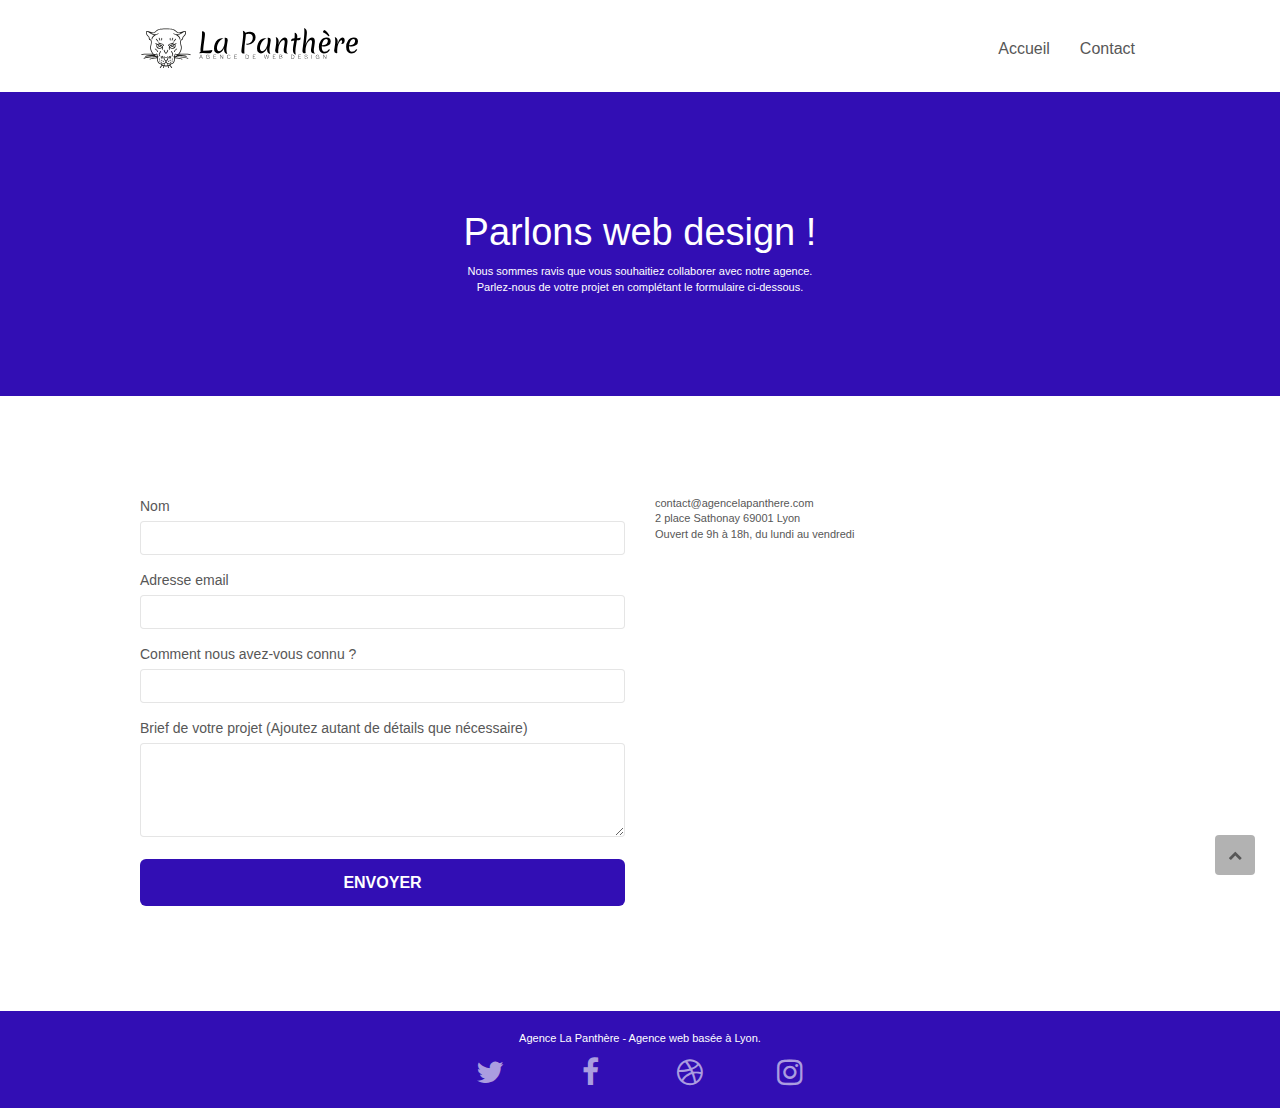
==== contact.html @ d09fe6cb "min css en moins" ====
<!doctype html>
<html lang="fr">
<head>
    <meta charset="utf-8">
    <meta name="description" content="Agence d'infographie web situé a Lyon. Web design, Stratégie, Illustrations. Nous allons vous aider.">
    <meta name="viewport" content="width=device-width, initial-scale=1.0, viewport-fit=cover">
    <link rel="shortcut icon" type="image/png" href="favicon.jpg">
    
	<link rel="stylesheet" type="text/css" href="./css/bootstrap.css">
	<link rel="stylesheet" type="text/css" href="style.css">
	<link rel="stylesheet" type="text/css" href="./css/font-awesome.css">
	<link rel="stylesheet" type="text/css" href="./css/et-line.css">
	
    
	<script src="./js/jquery-2.1.0.min.js"></script>
	<script src="./js/bootstrap.min.js"></script>
	<script src="./js/blocs.min.js"></script>
	<script src="./js/jqBootstrapValidation.js"></script>
	<script src="./js/formHandler.js"></script>
    <title>Contact</title>

    
<!-- Analytics -->

 
<!-- Analytics END -->
    
</head>
<body>
<!-- Principal conteneur -->
<div class="page-container">
    
<!-- bloc-0 -->
<header class="bloc bgc-white l-bloc ">
	<div class="container bloc-sm">

		<nav class="navbar row">
			<div class="navbar-header">
				<a class="navbar-brand" href="index.html"><img src="img/agence-la-panthere-monochrome.svg" alt="paris web design logo agence web meilleure agence" height="40" /></a>
			</div>
			<div class="collapse navbar-collapse navbar-1 special-dropdown-nav">
				<ul class="site-navigation nav navbar-nav">
					<li>
						<a href="index.html">Accueil</a>
					</li>
					<li>
						<a href="contact.html">Contact</a>
					</li>
				</ul>
			</div>
		</nav>
	</div>
</header>
<!-- bloc-0 END -->

<!-- bloc-6 -->
<section class="bloc bg-dots-bg bg-repeat bgc-atomic-tangerine d-bloc bloc-bg-texture texture-paper" id="bloc-6">
	<div class="container bloc-lg">
		<div class="row">
			<div class="col-sm-12">
				<h1 class="text-center hero-bloc-text tc-white">
					Parlons web design !
				</h1>
				<p class="text-center mg-lg tc-white tight-width-whitespace">
					Nous sommes ravis que vous souhaitiez collaborer avec notre agence.<br>
					Parlez-nous de votre projet en complétant le formulaire ci-dessous.
				</p>
			</div>
		</div>
	</div>
</section>
<!-- bloc-6 END -->

<!-- bloc-7 -->
<section class="bloc bgc-white l-bloc" id="bloc-7">
	<div class="container bloc-lg">
		<div class="row">
			<div class="col-sm-6">
				<form id="form_1" novalidate success-msg="Your message has been sent." fail-msg="Sorry it seems that our mail server is not responding, Sorry for the inconvenience!">
					<div class="form-group">
						<label>
							Nom
						</label>
						<input id="name" class="form-control" required />
					</div>
					<div class="form-group">
						<label for="email">
							Adresse email
						</label>
						<input id="email" class="form-control" type="email" required />
					</div>
					<div class="form-group">
						<label>
							Comment nous avez-vous connu ?
						</label>
						<input class="form-control" type="email" required id="input_504" />
					</div>
					<div class="form-group">
						<label>
							Brief de votre projet (Ajoutez autant de détails que nécessaire)<br>
						</label><textarea id="message" class="form-control" rows="4" cols="50" required></textarea>
					</div> 
					<button class="bloc-button btn btn-lg btn-block cta-hero btn-atomic-tangerine" type="submit">
						Envoyer
					</button>
				</form>
			</div>
			<div class="col-sm-6">
				<p>
					contact@agencelapanthere.com<br>2 place Sathonay 69001 Lyon<br>Ouvert de 9h à 18h, du lundi au vendredi<br>
				</p>
			</div>
		</div>
	</div>
</section>
<!-- bloc-7 END -->

<!-- ScrollToTop Button -->
<a class="bloc-button btn btn-d scrollToTop" onclick="scrollToTarget('1')"><span class="fa fa-chevron-up"></span></a>
<!-- ScrollToTop Button END-->


<!-- Footer - bloc-8 -->
<footer class="bloc bgc-atomic-tangerine d-bloc" id="bloc-8">
	<div class="container bloc-sm">
		<div class="row">
			<div class="col-sm-12">
				<p class="text-center white">
					Agence La Panthère - Agence web basée à Lyon.
				</p>
				<div class="row row-no-gutters social">
					<div class="col-sm-3">
						<div class="text-center">
							<a class="social" href="index.html"><span class="fa fa-twitter icon-md"></span></a>
						</div>
					</div>
					<div class="col-sm-3">
						<div class="text-center">
							<a class="social" href="index.html"><span class="fa fa-facebook icon-md"></span></a>
						</div>
					</div>
					<div class="col-sm-3">
						<div class="text-center">
							<a class="social" href="index.html"><span class="fa fa-dribbble icon-md"></span></a>
						</div>
					</div>
					<div class="col-sm-3">
						<div class="text-center">
							<a class="social" href="index.html"><span class="fa fa-instagram icon-md"></span></a>
						</div>
					</div>
				</div>
			</div>
		</div>
	</div>
</footer>
<!-- Footer - bloc-8 END -->

</div>
<!-- Principal conteneur END -->
    

</body>
</html>
---- style.css ----
body {
    margin: 0;
    padding: 0;
    background: #FFF;
    overflow-x: hidden;
    -webkit-font-smoothing: antialiased;
    -moz-osx-font-smoothing: grayscale;
}

a,
button {
    transition: all .3s ease-in-out;
    outline: none!important;
}

a:hover {
    text-decoration: none;
    cursor: pointer;
}

#page-loading-blocs-notifaction {
    position: fixed;
    top: 0;
    bottom: 0;
    width: 100%;
    z-index: 100000;
    background: #FFFFFF url("img/pageload-spinner.gif") no-repeat center center;
}

.bloc {
    width: 100%;
    clear: both;
    background: 50% 50% no-repeat;
    padding: 0 50px;
    -webkit-background-size: cover;
    -moz-background-size: cover;
    -o-background-size: cover;
    background-size: cover;
    position: relative;
}

.bloc .container {
    padding-left: 0;
    padding-right: 0;
}

.bloc-lg {
    padding: 100px 50px;
}

.bloc-md {
    padding: 50px;
}

.bloc-sm {
    padding: 20px 50px;
}

.bg-center,
.bg-l-edge,
.bg-r-edge,
.bg-t-edge,
.bg-b-edge,
.bg-tl-edge,
.bg-bl-edge,
.bg-tr-edge,
.bg-br-edge,
.bg-repeat {
    -webkit-background-size: auto!important;
    -moz-background-size: auto!important;
    -o-background-size: auto!important;
    background-size: auto!important;
}

.bg-repeat {
    background: repeat;
}

.bg-t-edge {
    background: top no-repeat;
}

.bloc-bg-texture::before {
    content: "";
    background-size: 2px 2px;
    position: absolute;
    top: 0;
    bottom: 0;
    left: 0;
    right: 0;
}

.texture-paper::before {
    background: url("img/texture-paper.png");
    background-size: 280px 280px;
}

.b-parallax {
    background-attachment: fixed;
}

.d-bloc {
    color: rgba(255, 255, 255, .7);
}

.d-bloc button:hover {
    color: rgba(255, 255, 255, .9);
}

.d-bloc .icon-round,
.d-bloc .icon-square,
.d-bloc .icon-rounded,
.d-bloc .icon-semi-rounded-a,
.d-bloc .icon-semi-rounded-b {
    border-color: rgba(255, 255, 255, .9);
}

.d-bloc .divider-h span {
    border-color: rgba(255, 255, 255, .2);
}

.d-bloc .a-btn,
.d-bloc .navbar a,
.d-bloc .navbar-brand,
.d-bloc a .icon-sm,
.d-bloc a .icon-md,
.d-bloc a .icon-lg,
.d-bloc a .icon-xl,
.d-bloc h1 a,
.d-bloc h2 a,
.d-bloc h3 a,
.d-bloc h4 a,
.d-bloc h5 a,
.d-bloc h6 a,
.d-bloc p a {
    color: rgba(255, 255, 255, .6);
}

.d-bloc .a-btn:hover,
.d-bloc .navbar a:hover,
.d-bloc .navbar-brand:hover,
.d-bloc a:hover .icon-sm,
.d-bloc a:hover .icon-md,
.d-bloc a:hover .icon-lg,
.d-bloc a:hover .icon-xl,
.d-bloc h1 a:hover,
.d-bloc h2 a:hover,
.d-bloc h3 a:hover,
.d-bloc h4 a:hover,
.d-bloc h5 a:hover,
.d-bloc h6 a:hover,
.d-bloc p a:hover {
    color: rgba(255, 255, 255, 1);
}

.d-bloc .navbar-toggle .icon-bar {
    background: rgba(255, 255, 255, 1);
}

.d-bloc .btn-wire,
.d-bloc .btn-wire:hover {
    color: rgba(255, 255, 255, 1);
    border-color: rgba(255, 255, 255, 1);
}

.d-bloc .panel {
    color: rgba(0, 0, 0, .5);
}

.d-bloc .panel button:hover {
    color: rgba(0, 0, 0, .7);
}

.d-bloc .panel icon {
    border-color: rgba(0, 0, 0, .7);
}

.d-bloc .panel .divider-h span {
    border-color: rgba(0, 0, 0, .1);
}

.d-bloc .panel .a-btn {
    color: rgba(0, 0, 0, .6);
}

.d-bloc .panel .a-btn:hover {
    color: rgba(0, 0, 0, 1);
}

.d-bloc .panel .btn-wire,
.d-bloc .panel .btn-wire:hover {
    color: rgba(0, 0, 0, .7);
    border-color: rgba(0, 0, 0, .3);
}

.d-bloc .panel,
.l-bloc {
    color: rgba(0, 0, 0, .5);
}

.d-bloc .panel button:hover,
.l-bloc button:hover {
    color: rgba(0, 0, 0, .7);
}

.l-bloc .icon-round,
.l-bloc .icon-square,
.l-bloc .icon-rounded,
.l-bloc .icon-semi-rounded-a,
.l-bloc .icon-semi-rounded-b {
    border-color: rgba(0, 0, 0, .7);
}

.d-bloc .panel .divider-h span,
.l-bloc .divider-h span {
    border-color: rgba(0, 0, 0, .1);
}

.d-bloc .panel .a-btn,
.l-bloc .a-btn,
.l-bloc .navbar a,
.l-bloc .navbar-brand,
.l-bloc a .icon-sm,
.l-bloc a .icon-md,
.l-bloc a .icon-lg,
.l-bloc a .icon-xl,
.l-bloc h1 a,
.l-bloc h2 a,
.l-bloc h3 a,
.l-bloc h4 a,
.l-bloc h5 a,
.l-bloc h6 a,
.l-bloc p a {
    color: rgba(0, 0, 0, .6);
}

.d-bloc .panel .a-btn:hover,
.l-bloc .a-btn:hover,
.l-bloc .navbar a:hover,
.l-bloc .navbar-brand:hover,
.l-bloc a:hover .icon-sm,
.l-bloc a:hover .icon-md,
.l-bloc a:hover .icon-lg,
.l-bloc a:hover .icon-xl,
.l-bloc h1 a:hover,
.l-bloc h2 a:hover,
.l-bloc h3 a:hover,
.l-bloc h4 a:hover,
.l-bloc h5 a:hover,
.l-bloc h6 a:hover,
.l-bloc p a:hover {
    color: rgba(0, 0, 0, 1);
}

.l-bloc .navbar-toggle .icon-bar {
    color: rgba(0, 0, 0, .6);
}

.d-bloc .panel .btn-wire,
.d-bloc .panel .btn-wire:hover,
.l-bloc .btn-wire,
.l-bloc .btn-wire:hover {
    color: rgba(0, 0, 0, .7);
    border-color: rgba(0, 0, 0, .3);
}

.voffset {
    margin-top: 30px;
}

.voffset-lg {
    margin-top: 80px;
}

.row-no-gutters {
    margin-right: 0;
    margin-left: 0;
}

.row.row-no-gutters > [class^="col-"],
.row.row-no-gutters > [class*=" col-"] {
    padding-right: 0;
    padding-left: 0;
}

#bloc-1-hero h1 {
    font-size: 32px;
}

.navbar {
    margin-bottom: 0;
    z-index: 1;
}

.navbar-brand {
    height: auto;
    padding: 3px 15px;
    font-size: 25px;
    font-weight: normal;
    font-weight: 600;
    line-height: 44px;
}

.navbar-brand img {
    max-height: 200px;
    margin: 0 5px 0 0;
    display: inline;
}

.navbar-brand img[src$=svg] {
    min-width: 100px;
}

.nav-center .navbar-brand img {
    margin: 0;
}

.navbar .nav {
    padding-top: 2px;
    margin-right: -16px;
    float: right;
    z-index: 1;
}

.nav > li {
    float: left;
    margin-top: 4px;
    font-size: 16px;
}

.navbar-nav .open .dropdown-menu > li > a {
    text-align: inherit;
}

.nav > li a:hover,
.nav > li a:focus {
    background: transparent;
}

.navbar-toggle {
    margin: 10px 10px 0 0;
    border: 0px;
}

.navbar-toggle:hover {
    background: transparent!important;
}

.navbar-toggle .icon-bar {
    background-color: rgba(0, 0, 0, .5);
    width: 26px;
}

.nav-invert .navbar .nav {
    float: left;
}

.nav-invert .navbar-header,
.nav-invert .navbar-brand {
    float: right;
    position: relative;
    z-index: 2;
}

@media (min-width: 768px) {
    .site-navigation {
        position: absolute;
        top: 50%;
        right: 20px;
        transform: translate(0, -50%);
        -webkit-transform: translateY(-50%);
    }
    .nav > li .dropdown-menu a,
    .nav > li .dropdown-menu a:hover {
        color: #484848;
    }
    .nav-invert .site-navigation {
        left: 0;
        right: 0;
    }
    .nav-center {
        text-align: center;
    }
    .nav-center .navbar-header {
        width: 100%;
    }
    .nav-center .navbar-header,
    .nav-center .navbar-brand,
    .nav-center .nav > li {
        float: none;
        display: inline-block;
    }
    .nav-center .site-navigation {
        position: relative;
        width: 100%;
        right: 0;
        margin-right: 0px;
        margin-top: 20px;
    }
    .nav-center.mini-nav .navbar-toggle {
        float: none;
        margin: 10px auto 0;
    }
}

.nav > li > .dropdown a {
    background: none!important;
    display: block;
    padding: 14px 15px;
}

nav .caret {
    margin: 0 5px;
}

.dropdown-menu .dropdown-menu {
    top: -8px;
    left: 100%;
}

.dropdown-menu .dropmenu-flow-right {
    top: 100%;
    left: 0;
    margin-left: -1px;
    border-top-left-radius: 0;
    border-top-right-radius: 0;
}

.dropdown-menu .dropdown span {
    border: 4px solid black;
    border-top-color: transparent;
    border-right-color: transparent;
    border-bottom-color: transparent;
    margin: 6px -5px 0 0!important;
    float: right;
}

.mg-md {
    margin-top: 10px;
    margin-bottom: 20px;
}

.mg-lg {
    margin-top: 10px;
    margin-bottom: 40px;
}

.btn {
    margin: 0 5px 5px 0;
}

.btn.pull-right {
    margin: 0 0 5px 5px;
}

.btn-d,
.btn-d:hover,
.btn-d:focus {
    color: #FFF;
    background: rgba(0, 0, 0, .3);
}

button {
    outline: none!important;
}

.btn-rd {
    border-radius: 40px;
}

.btn-clean {
    border: 1px solid rgba(0, 0, 0, .08);
    border-bottom-color: rgba(0, 0, 0, .1);
    text-shadow: 0 1px 0 rgba(0, 0, 1, .1);
    box-shadow: 0 1px 3px rgba(0, 0, 1, .25), inset 0 1px 0 0 rgba(255, 255, 255, .15);
}

.icon-md {
    font-size: 30px!important;
}

.icon-lg {
    font-size: 60px!important;
}

.sm-shadow {
    text-shadow: 0 1px 2px rgba(0, 0, 0, .3);
}

.panel-sq,
.panel-sq .panel-heading,
.panel-sq .panel-footer {
    border-radius: 0;
}

.panel-rd {
    border-radius: 30px;
}

.panel-rd .panel-heading {
    border-radius: 29px 29px 0 0;
}

.panel-rd .panel-footer {
    border-radius: 0 0 29px 29px;
}

.form-control {
    border-color: rgba(0, 0, 0, .1);
    box-shadow: none;
}

.scrollToTop {
    width: 40px;
    height: 40px;
    position: fixed;
    bottom: 20px;
    right: 20px;
    z-index: 500;
    transition: all .3s ease-in-out;
}

.scrollToTop span {
    margin-top: 6px;
}

.showScrollTop {
    font-size: 14px;
    opacity: 1;
}

a[data-lightbox] {
    position: relative;
    display: block;
    text-align: center;
}

a[data-lightbox]:hover::before {
    content: "+";
    font-family: "HelveticaNeue-Light", "Helvetica Neue Light", "Helvetica Neue", Helvetica, Arial;
    font-size: 32px;
    width: 50px;
    height: 50px;
    margin-left: -25px;
    border-radius: 50%;
    background: rgba(0, 0, 0, .6);
    color: #FFF;
    font-weight: 100;
    z-index: 1;
    position: absolute;
    top: 50%;
    transform: translateY(-50%);
    -webkit-transform: translateY(-50%);
}

a[data-lightbox]:hover img {
    opacity: 0.6;
    -webkit-animation-fill-mode: none;
    animation-fill-mode: none;
}

#lightbox-modal {
    display: flex;
    align-items: center;
}

#lightbox-modal .modal-dialog {
    width: 90%;
    max-width: 900px;
    margin: 0 auto 0;
}

#lightbox-modal .modal-dialog img {
    max-height: 90vh;
    margin: 0 auto;
}

.lightbox-caption {
    padding: 20px;
    color: #FFF;
    background: rgba(0, 0, 0, .5);
    position: absolute;
    left: 15px;
    right: 15px;
    bottom: 5px;
}

.close-lightbox {
    color: #FFF;
    font-size: 30px;
    position: absolute;
    top: 20px;
    right: 20px;
    z-index: 20;
    background: rgba(0, 0, 0, .5);
    border: none;
    line-height: 30px;
    padding: 0 9px 5px;
    opacity: 0.3;
}

.close-lightbox:hover,
.next-lightbox:hover,
.prev-lightbox:hover {
    opacity: 1.0;
    color: #FFF;
}

.next-lightbox,
.prev-lightbox {
    font-size: 20px;
    color: rgba(255, 255, 255, .9);
    background: rgba(0, 0, 0, .5);
    transition: all .2s ease-in-out;
    position: absolute;
    top: 45%;
    z-index: 1;
    opacity: 0.4;
}

.next-lightbox {
    padding: 6px 8px 1px 13px;
    right: 25px;
}

.prev-lightbox {
    padding: 6px 13px 1px 10px;
    left: 25px;
}

.snapshot-lb .modal-body {
    padding-bottom: 45px;
}

.snapshot-lb .lightbox-caption {
    padding: 0;
    color: rgba(0, 0, 0, .5);
    background: none;
}

h1,
h2,
h3,
h4,
h5,
h6,
p,
label,
.btn,
a {
    font-family: "helvetica";
    font-weight: 400;
    color: #575757!important;
}

.container {
    max-width: 1000px;
}

.hero-bloc-text {
    font-size: 38px;
}

.hero-bloc-text-sub {
    font-size: 36px;
}

.statement-bloc-text {
    line-height: 26px;
    font-style: italic;
    font-size: 20px;
    text-align: center;
    font-weight: lighter;
    max-width: 520px;
    margin: auto auto auto auto;
}

p {
    font-size: 11px;
}

.tight-width-whitespace {
    width: 600px;
    margin: auto;
}

.h1 {
    font-size: 20px;
    font-family: "Open Sans";
}

.cta-hero {
    margin-top: 22px;
    color: #FFFFFF!important;
    text-transform: uppercase;
    padding: 12px 28px 12px 28px;
    font-size: 16px;
    font-weight: 700;
}

.social {
    max-width: 400px;
    margin: auto auto auto auto;
}

h2 {
    font-size: 22px;
    line-height: 1.4em;
}

h3 {
    font-size: 15px;
    text-transform: uppercase;
    font-weight: 700;
    color: #333333!important;
}

.med-width-whitespace {
    max-width: 800px;
    margin: auto auto auto auto;
    box-shadow: 0px 0px 0px #000000;
}

h1 {
    color: #333333!important;
}

h4 {
    color: #333333!important;
}

.icons {
    margin-bottom: 14px;
    margin-top: 24px;
}

.white {
    color: #FFFFFF!important;
}

.portfolio-thumb {
    margin-bottom: 24px;
}

.portfolio-row {
    margin-bottom: 44px;
    margin-top: 50px;
}

.avatar {
    box-shadow: 0px 4px 9px rgba(0, 0, 0, 0.3);
}

.black-background {
    background-color: rgba(51, 22, 158, 0.7);
    padding: 40px 40px 40px 40px;
}

.bold-link {
    font-weight: 900;
    text-decoration: underline!important;
}

.bgc-white {
    background-color: #FFFFFF;
}

.bgc-dark-slate-blue {
    background-color: #364577;
}

.bgc-atomic-tangerine {
    background-color: #320eb4;
}

.tc-white {
    color: #ffffff!important;
}

.btn-atomic-tangerine {
    background: #320eb4;
    color: #FFFFFF!important;
}

.btn-atomic-tangerine:hover {
    background: #1f0872!important;
    color: #FFFFFF!important;
}

.ltc-white {
    color: #FFFFFF!important;
}

.ltc-white:hover {
    color: #cccccc!important;
}

.ltc-atomic-tangerine {
    color: #320eb4!important;
}

.ltc-atomic-tangerine:hover {
    color: #1f0872!important;
}

.icon-dark-slate-blue {
    color: #364577!important;
    border-color: #364577!important;
}

.bg-dots-bg {
    background-image: url("img/dots-bg.png");
}

.bg-lines-h2-bg {
    background-image: url("img/lines-h2-bg.png");
}

.bg-banniere {
    background-image: url("img/agence-la-panthere.jpg");
}

.bg-presentation {
    background-image: url("img/image-de-presentation.jpg");
}

@media (max-width: 1024px) {
    .bloc {
        padding-left: 20px;
        padding-right: 20px;
    }
    .bloc.full-width-bloc,
    .bloc-tile-2.full-width-bloc .container,
    .bloc-tile-3.full-width-bloc .container,
    .bloc-tile-4.full-width-bloc .container {
        padding-left: 0;
        padding-right: 0;
    }
}

@media (max-width: 992px) and (min-width: 768px) {
    .navbar .nav {
        max-width: 80%
    }
    .nav-center.navbar .nav {
        max-width: 100%
    }
}

@media only screen and (min-width: 768px) and (max-width: 1024px) and (orientation: landscape) {
    .b-parallax {
        background-attachment: scroll;
    }
}

@media only screen and (min-width: 1024px) and (max-width: 1366px) and (-webkit-min-device-pixel-ratio: 1.5) {
    .b-parallax {
        background-attachment: scroll;
    }
}

@media (max-width: 991px) {
    .container {
        width: 100%;
    }
    .b-parallax {
        background-attachment: scroll;
    }
    .page-container,
    #hero-bloc {
        overflow-x: hidden;
        position: relative;
    }

    .bloc-group,
    .bloc-group .bloc {
        display: block;
        width: 100%;
    }
    .bloc-fill-screen .fill-bloc-top-edge,
    .bloc-fill-screen .fill-bloc-bottom-edge {
        padding: 0 20px;

    }
}

@media (max-width: 767px) {
    .page-container {
        overflow-x: hidden;
        position: relative;
    }
    h1,
    h2,
    h3,
    h4,
    h5,
    h6,
    p,
    #disqus_thread {
        padding-left: 10px!important;
        padding-right: 10px!important;
    }
    .b-parallax {
        background-attachment: scroll;
    }
    .navbar .nav {
        padding-top: 0;
        border-top: 1px solid rgba(0, 0, 0, .2);
        float: none!important;
    }
    .navbar.row {
        margin-left: 0;
        margin-right: 0;
    }
    .site-navigation {
        position: inherit;
        transform: none;
        -webkit-transform: none;
        -ms-transform: none;
    }
    .nav > li {
        margin-top: 0;
        border-bottom: 1px solid rgba(0, 0, 0, .1);
        background: rgba(0, 0, 0, .05);
        text-align: left;
        padding-left: 15px;
        width: 100%;
    }
    .nav > li:hover {
        background: rgba(0, 0, 0, .08);
    }
    .dropdown .dropdown a .caret {
        float: none;
        margin: 5px 0 0 10px!important;
        border: 4px solid black;
        border-bottom-color: transparent;
        border-right-color: transparent;
        border-left-color: transparent;
    }
    #hero-bloc .navbar .nav {
        background: rgba(0, 0, 0, .8);
    }
    #hero-bloc .navbar .nav a {
        color: rgba(255, 255, 255, .6);
    }
    .hero {
        padding: 50px 0;
    }
    .hero-nav {
        left: -1px;
        right: -1px;
    }
    .navbar-collapse {
        padding: 0;
        overflow-x: hidden;
        -webkit-box-shadow: none;
        box-shadow: none;
    }
    .navbar-brand img {
        max-height: 40px;
        width: auto;
    }
    .nav-invert .navbar-header {
        float: none;
        width: 100%;
    }
    .nav-invert .navbar-toggle {
        float: left;
        margin-left: 10px;
    }
    .bloc {
        padding-left: 0;
        padding-right: 0;
    }
    .bloc-xxl,
    .bloc-xl,
    .bloc-lg {
        padding: 40px 0;
    }
    .bloc-sm,
    .bloc-md {
        padding-left: 0;
        padding-right: 0;
    }
    .bloc-tile-2 .container,
    .bloc-tile-3 .container,
    .bloc-tile-4 .container,
    .bloc-fill-screen .fill-bloc-top-edge,
    .bloc-fill-screen .fill-bloc-bottom-edge {
        padding-left: 0;
        padding-right: 0;
    }
    .a-block {
        padding: 0 10px;
    }
    .btn-dwn {
        display: none;
    }
    .voffset {
        margin-top: 5px;
    }
    .voffset-md {
        margin-top: 20px;
    }
    .voffset-lg {
        margin-top: 30px;
    }
    form {
        padding: 5px;
    }
    .close-lightbox {
        display: inline-block;
    }
    .blocsapp-device-iphone5 {
        background-size: 216px 425px;
        padding-top: 60px;
        width: 216px;
        height: 425px;
    }
    .blocsapp-device-iphone5 img {
        width: 180px;
        height: 320px;
    }
}

@media (max-width: 400px) {
    .bloc {
        padding-left: 0;
        padding-right: 0;
    }
}

@media (max-width: 767px) {
    .bloc-mob-center-text {
        text-align: center;
    }
}
---- css/et-line.css ----
@font-face {
    font-family: et-line;
    src: url(../fonts/et-line.eot);
    src: url(../fonts/et-line.eot?#iefix) format('embedded-opentype'), url(../fonts/et-line.woff) format('woff'), url(../fonts/et-line.ttf) format('truetype'), url(../fonts/et-line.svg#et-line) format('svg');
    font-weight: 400;
    font-style: normal
}

.et-icon-adjustments,
.et-icon-alarmclock,
.et-icon-anchor,
.et-icon-aperture,
.et-icon-attachment,
.et-icon-bargraph,
.et-icon-basket,
.et-icon-beaker,
.et-icon-bike,
.et-icon-book-open,
.et-icon-briefcase,
.et-icon-browser,
.et-icon-calendar,
.et-icon-camera,
.et-icon-caution,
.et-icon-chat,
.et-icon-circle-compass,
.et-icon-clipboard,
.et-icon-clock,
.et-icon-cloud,
.et-icon-compass,
.et-icon-desktop,
.et-icon-dial,
.et-icon-document,
.et-icon-documents,
.et-icon-download,
.et-icon-dribbble,
.et-icon-edit,
.et-icon-envelope,
.et-icon-expand,
.et-icon-facebook,
.et-icon-flag,
.et-icon-focus,
.et-icon-gears,
.et-icon-genius,
.et-icon-gift,
.et-icon-global,
.et-icon-globe,
.et-icon-googleplus,
.et-icon-grid,
.et-icon-happy,
.et-icon-hazardous,
.et-icon-heart,
.et-icon-hotairballoon,
.et-icon-hourglass,
.et-icon-key,
.et-icon-laptop,
.et-icon-layers,
.et-icon-lifesaver,
.et-icon-lightbulb,
.et-icon-linegraph,
.et-icon-linkedin,
.et-icon-lock,
.et-icon-magnifying-glass,
.et-icon-map,
.et-icon-map-pin,
.et-icon-megaphone,
.et-icon-mic,
.et-icon-mobile,
.et-icon-newspaper,
.et-icon-notebook,
.et-icon-paintbrush,
.et-icon-paperclip,
.et-icon-pencil,
.et-icon-phone,
.et-icon-picture,
.et-icon-pictures,
.et-icon-piechart,
.et-icon-presentation,
.et-icon-pricetags,
.et-icon-printer,
.et-icon-profile-female,
.et-icon-profile-male,
.et-icon-puzzle,
.et-icon-quote,
.et-icon-recycle,
.et-icon-refresh,
.et-icon-ribbon,
.et-icon-rss,
.et-icon-sad,
.et-icon-scissors,
.et-icon-scope,
.et-icon-search,
.et-icon-shield,
.et-icon-speedometer,
.et-icon-strategy,
.et-icon-streetsign,
.et-icon-tablet,
.et-icon-target,
.et-icon-telescope,
.et-icon-toolbox,
.et-icon-tools,
.et-icon-tools-2,
.et-icon-trophy,
.et-icon-tumblr,
.et-icon-twitter,
.et-icon-upload,
.et-icon-video,
.et-icon-wallet,
.et-icon-wine {
    font-family: et-line;
    speak: none;
    font-style: normal;
    font-weight: 400;
    font-variant: normal;
    text-transform: none;
    line-height: 1;
    -webkit-font-smoothing: antialiased;
    -moz-osx-font-smoothing: grayscale;
    display: inline-block
}

.et-icon-mobile:before {
    content: "\e000"
}

.et-icon-laptop:before {
    content: "\e001"
}

.et-icon-desktop:before {
    content: "\e002"
}

.et-icon-tablet:before {
    content: "\e003"
}

.et-icon-phone:before {
    content: "\e004"
}

.et-icon-document:before {
    content: "\e005"
}

.et-icon-documents:before {
    content: "\e006"
}

.et-icon-search:before {
    content: "\e007"
}

.et-icon-clipboard:before {
    content: "\e008"
}

.et-icon-newspaper:before {
    content: "\e009"
}

.et-icon-notebook:before {
    content: "\e00a"
}

.et-icon-book-open:before {
    content: "\e00b"
}

.et-icon-browser:before {
    content: "\e00c"
}

.et-icon-calendar:before {
    content: "\e00d"
}

.et-icon-presentation:before {
    content: "\e00e"
}

.et-icon-picture:before {
    content: "\e00f"
}

.et-icon-pictures:before {
    content: "\e010"
}

.et-icon-video:before {
    content: "\e011"
}

.et-icon-camera:before {
    content: "\e012"
}

.et-icon-printer:before {
    content: "\e013"
}

.et-icon-toolbox:before {
    content: "\e014"
}

.et-icon-briefcase:before {
    content: "\e015"
}

.et-icon-wallet:before {
    content: "\e016"
}

.et-icon-gift:before {
    content: "\e017"
}

.et-icon-bargraph:before {
    content: "\e018"
}

.et-icon-grid:before {
    content: "\e019"
}

.et-icon-expand:before {
    content: "\e01a"
}

.et-icon-focus:before {
    content: "\e01b"
}

.et-icon-edit:before {
    content: "\e01c"
}

.et-icon-adjustments:before {
    content: "\e01d"
}

.et-icon-ribbon:before {
    content: "\e01e"
}

.et-icon-hourglass:before {
    content: "\e01f"
}

.et-icon-lock:before {
    content: "\e020"
}

.et-icon-megaphone:before {
    content: "\e021"
}

.et-icon-shield:before {
    content: "\e022"
}

.et-icon-trophy:before {
    content: "\e023"
}

.et-icon-flag:before {
    content: "\e024"
}

.et-icon-map:before {
    content: "\e025"
}

.et-icon-puzzle:before {
    content: "\e026"
}

.et-icon-basket:before {
    content: "\e027"
}

.et-icon-envelope:before {
    content: "\e028"
}

.et-icon-streetsign:before {
    content: "\e029"
}

.et-icon-telescope:before {
    content: "\e02a"
}

.et-icon-gears:before {
    content: "\e02b"
}

.et-icon-key:before {
    content: "\e02c"
}

.et-icon-paperclip:before {
    content: "\e02d"
}

.et-icon-attachment:before {
    content: "\e02e"
}

.et-icon-pricetags:before {
    content: "\e02f"
}

.et-icon-lightbulb:before {
    content: "\e030"
}

.et-icon-layers:before {
    content: "\e031"
}

.et-icon-pencil:before {
    content: "\e032"
}

.et-icon-tools:before {
    content: "\e033"
}

.et-icon-tools-2:before {
    content: "\e034"
}

.et-icon-scissors:before {
    content: "\e035"
}

.et-icon-paintbrush:before {
    content: "\e036"
}

.et-icon-magnifying-glass:before {
    content: "\e037"
}

.et-icon-circle-compass:before {
    content: "\e038"
}

.et-icon-linegraph:before {
    content: "\e039"
}

.et-icon-mic:before {
    content: "\e03a"
}

.et-icon-strategy:before {
    content: "\e03b"
}

.et-icon-beaker:before {
    content: "\e03c"
}

.et-icon-caution:before {
    content: "\e03d"
}

.et-icon-recycle:before {
    content: "\e03e"
}

.et-icon-anchor:before {
    content: "\e03f"
}

.et-icon-profile-male:before {
    content: "\e040"
}

.et-icon-profile-female:before {
    content: "\e041"
}

.et-icon-bike:before {
    content: "\e042"
}

.et-icon-wine:before {
    content: "\e043"
}

.et-icon-hotairballoon:before {
    content: "\e044"
}

.et-icon-globe:before {
    content: "\e045"
}

.et-icon-genius:before {
    content: "\e046"
}

.et-icon-map-pin:before {
    content: "\e047"
}

.et-icon-dial:before {
    content: "\e048"
}

.et-icon-chat:before {
    content: "\e049"
}

.et-icon-heart:before {
    content: "\e04a"
}

.et-icon-cloud:before {
    content: "\e04b"
}

.et-icon-upload:before {
    content: "\e04c"
}

.et-icon-download:before {
    content: "\e04d"
}

.et-icon-target:before {
    content: "\e04e"
}

.et-icon-hazardous:before {
    content: "\e04f"
}

.et-icon-piechart:before {
    content: "\e050"
}

.et-icon-speedometer:before {
    content: "\e051"
}

.et-icon-global:before {
    content: "\e052"
}

.et-icon-compass:before {
    content: "\e053"
}

.et-icon-lifesaver:before {
    content: "\e054"
}

.et-icon-clock:before {
    content: "\e055"
}

.et-icon-aperture:before {
    content: "\e056"
}

.et-icon-quote:before {
    content: "\e057"
}

.et-icon-scope:before {
    content: "\e058"
}

.et-icon-alarmclock:before {
    content: "\e059"
}

.et-icon-refresh:before {
    content: "\e05a"
}

.et-icon-happy:before {
    content: "\e05b"
}

.et-icon-sad:before {
    content: "\e05c"
}

.et-icon-facebook:before {
    content: "\e05d"
}

.et-icon-twitter:before {
    content: "\e05e"
}

.et-icon-googleplus:before {
    content: "\e05f"
}

.et-icon-rss:before {
    content: "\e060"
}

.et-icon-tumblr:before {
    content: "\e061"
}

.et-icon-linkedin:before {
    content: "\e062"
}

.et-icon-dribbble:before {
    content: "\e063"
}
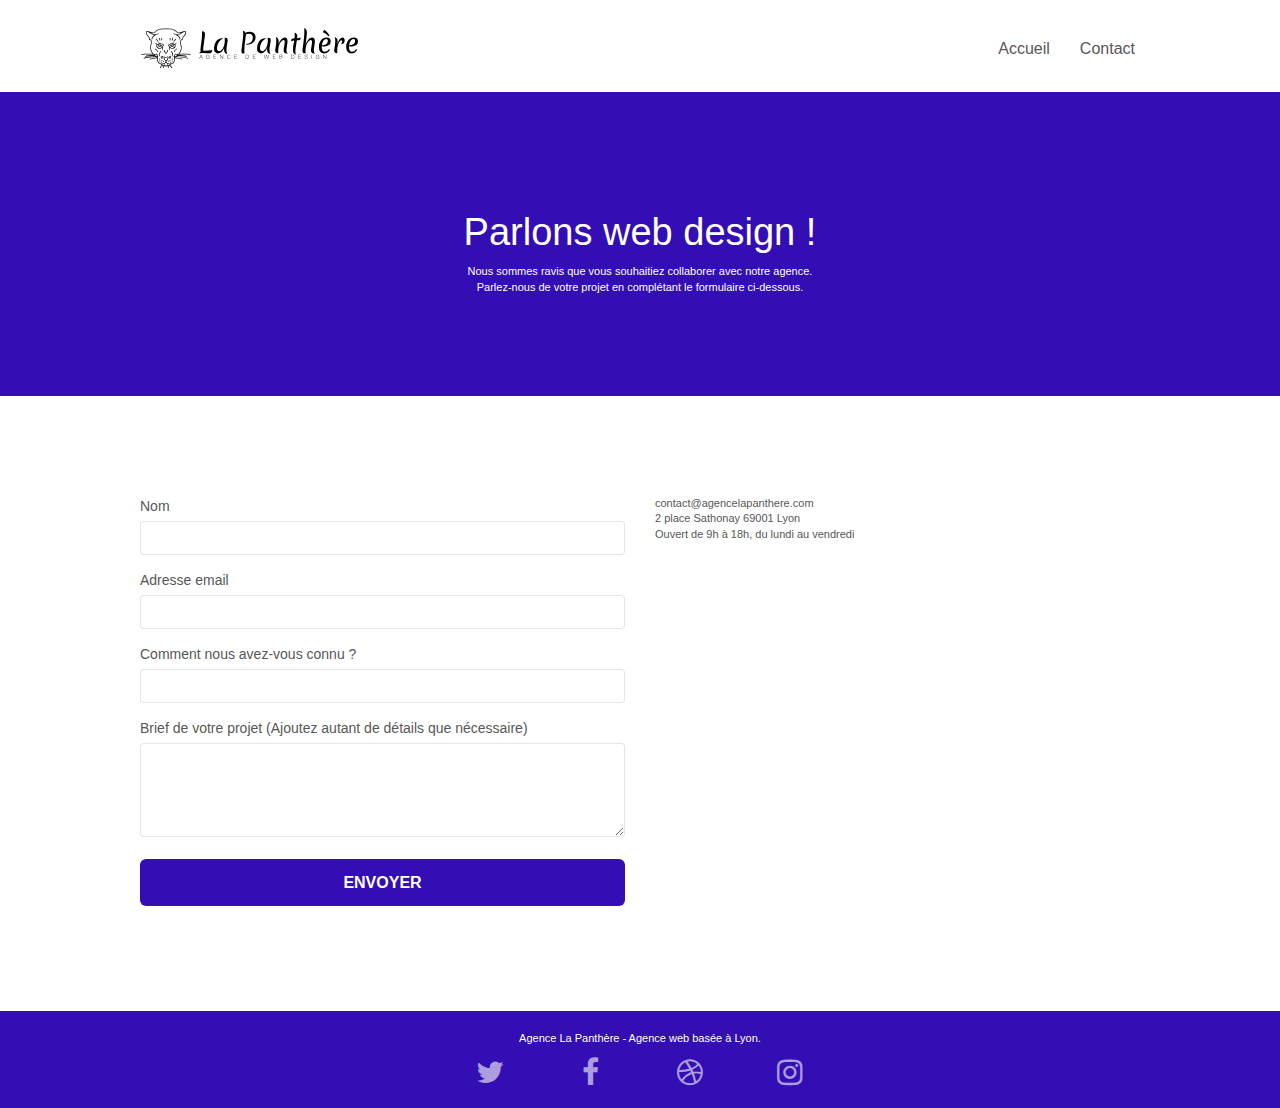
==== commit 3b2228f7: "push en moins" ====
--- a/contact.html
+++ b/contact.html
@@ -115,11 +115,6 @@
 </section>
 <!-- bloc-7 END -->
 
-<!-- ScrollToTop Button -->
-<a class="bloc-button btn btn-d scrollToTop" onclick="scrollToTarget('1')"><span class="fa fa-chevron-up"></span></a>
-<!-- ScrollToTop Button END-->
-
-
 <!-- Footer - bloc-8 -->
 <footer class="bloc bgc-atomic-tangerine d-bloc" id="bloc-8">
 	<div class="container bloc-sm">
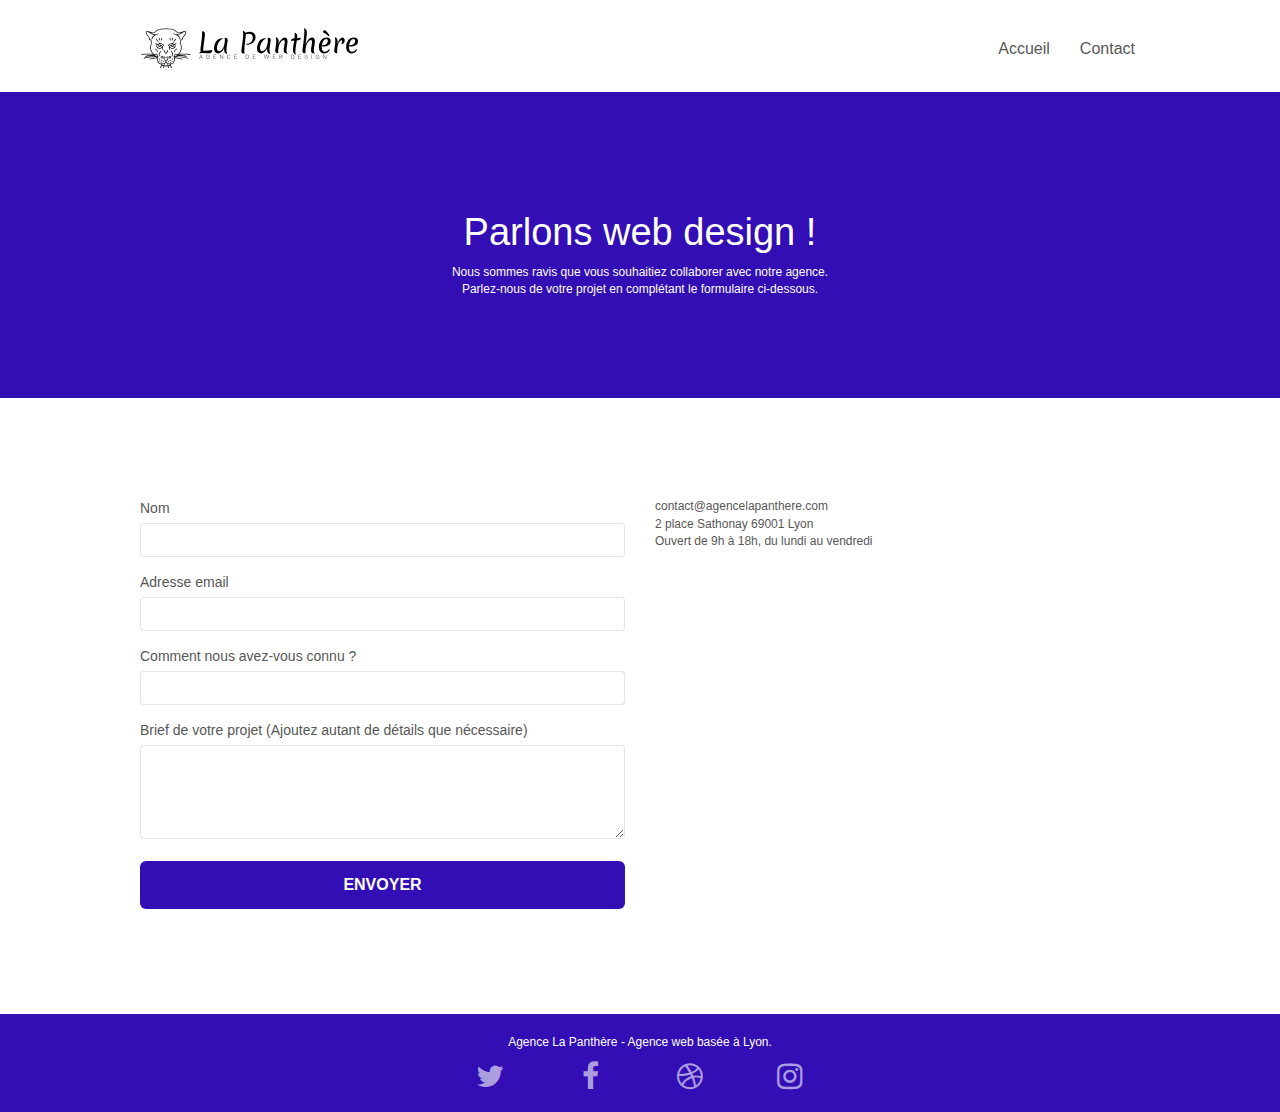
==== commit b206f970: "alt = facebook etc" ====
--- a/contact.html
+++ b/contact.html
@@ -126,22 +126,22 @@
 				<div class="row row-no-gutters social">
 					<div class="col-sm-3">
 						<div class="text-center">
-							<a class="social" href="index.html"><span class="fa fa-twitter icon-md"></span></a>
+							<a class="social" alt="twitter" href="index.html"><span class="fa fa-twitter icon-md"></span></a>
 						</div>
 					</div>
 					<div class="col-sm-3">
 						<div class="text-center">
-							<a class="social" href="index.html"><span class="fa fa-facebook icon-md"></span></a>
+							<a class="social" alt="facebook" href="index.html"><span class="fa fa-facebook icon-md"></span></a>
 						</div>
 					</div>
 					<div class="col-sm-3">
 						<div class="text-center">
-							<a class="social" href="index.html"><span class="fa fa-dribbble icon-md"></span></a>
+							<a class="social" alt="dribble" href="index.html"><span class="fa fa-dribbble icon-md"></span></a>
 						</div>
 					</div>
 					<div class="col-sm-3">
 						<div class="text-center">
-							<a class="social" href="index.html"><span class="fa fa-instagram icon-md"></span></a>
+							<a class="social" alt="instagram" href="index.html"><span class="fa fa-instagram icon-md"></span></a>
 						</div>
 					</div>
 				</div>
--- a/style.css
+++ b/style.css
@@ -676,7 +676,7 @@
 }
 
 p {
-    font-size: 11px;
+    font-size: 12px;
 }
 
 .tight-width-whitespace {
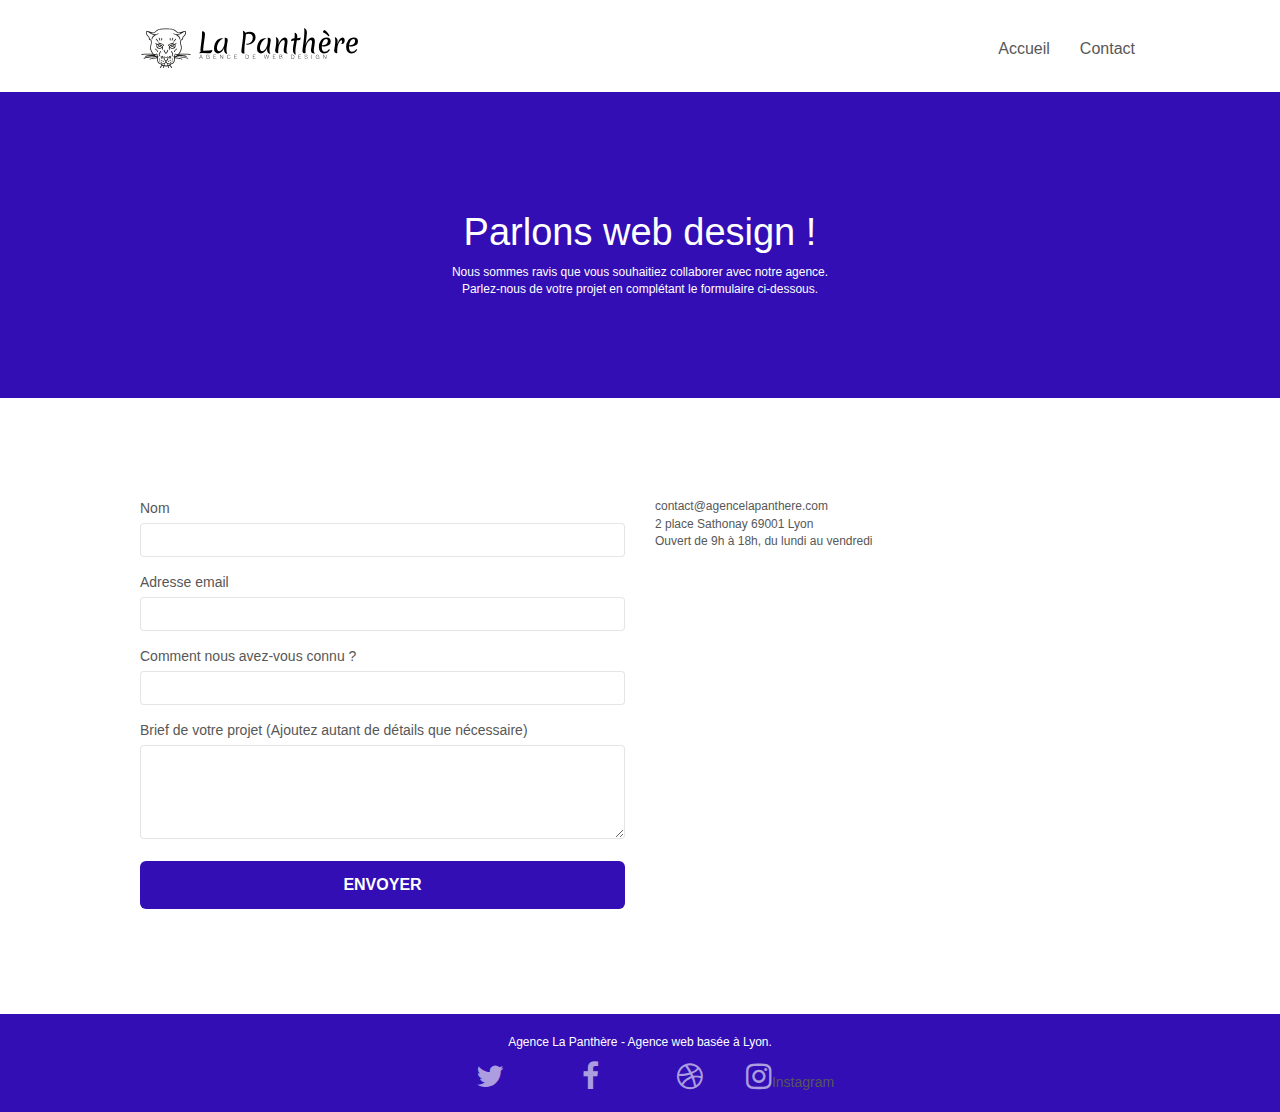
==== commit 76e6fb46: "insta" ====
--- a/contact.html
+++ b/contact.html
@@ -78,7 +78,7 @@
 			<div class="col-sm-6">
 				<form id="form_1" novalidate success-msg="Your message has been sent." fail-msg="Sorry it seems that our mail server is not responding, Sorry for the inconvenience!">
 					<div class="form-group">
-						<label>
+						<label for="name">
 							Nom
 						</label>
 						<input id="name" class="form-control" required />
@@ -141,7 +141,7 @@
 					</div>
 					<div class="col-sm-3">
 						<div class="text-center">
-							<a class="social" alt="instagram" href="index.html"><span class="fa fa-instagram icon-md"></span></a>
+							<a class="social" alt="instagram" href="index.html"><span class="fa fa-instagram icon-md"></span>Instagram</a>
 						</div>
 					</div>
 				</div>
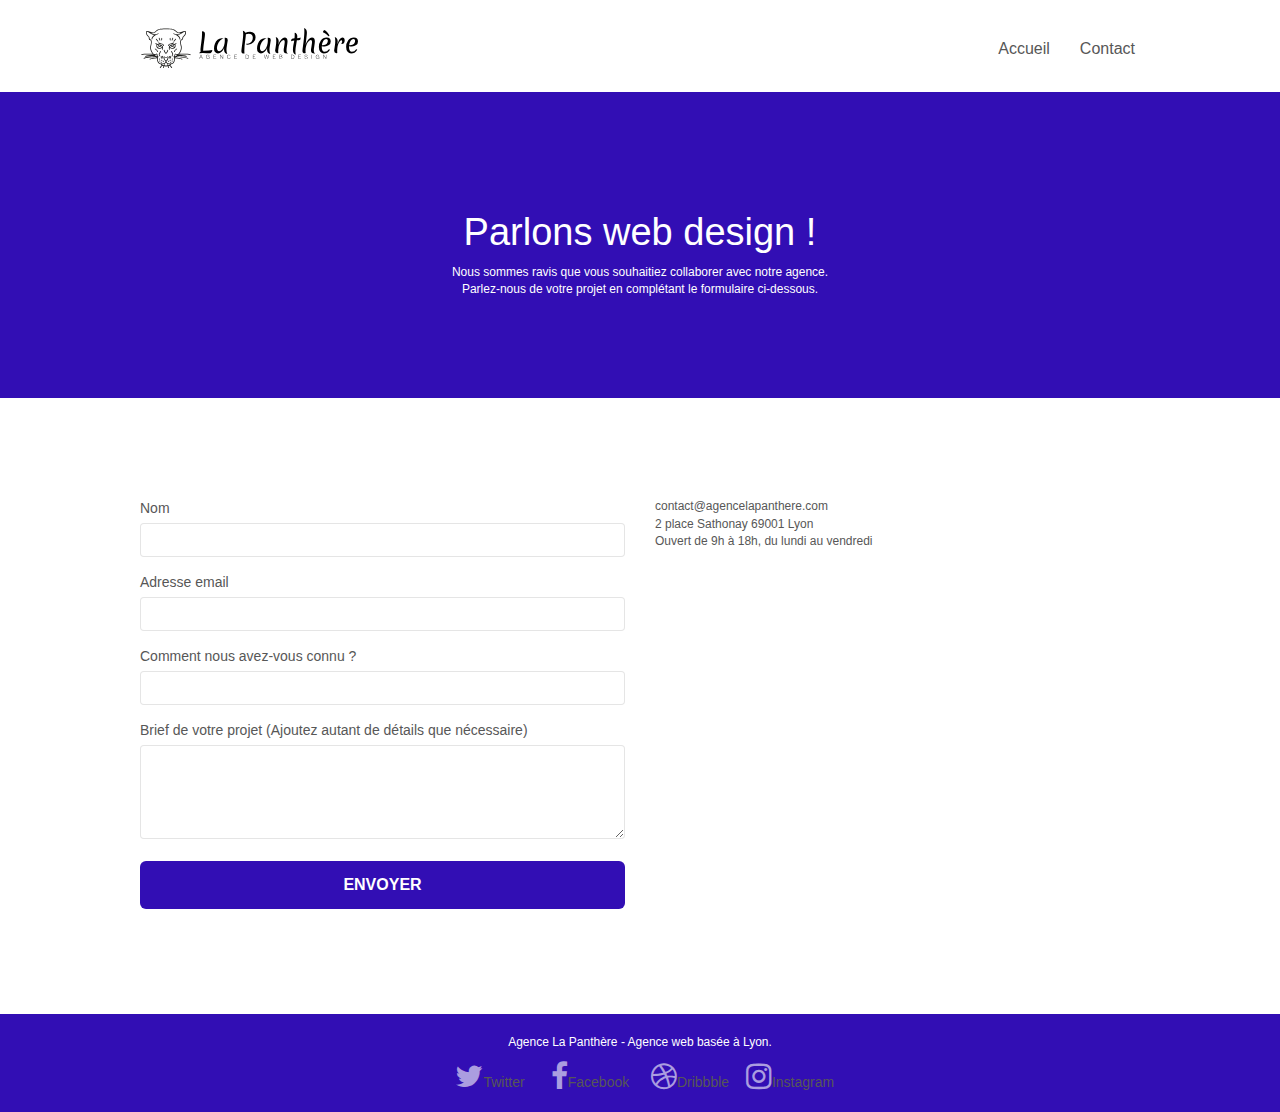
==== commit 5a3f9daa: "footer a jour" ====
--- a/contact.html
+++ b/contact.html
@@ -126,17 +126,17 @@
 				<div class="row row-no-gutters social">
 					<div class="col-sm-3">
 						<div class="text-center">
-							<a class="social" alt="twitter" href="index.html"><span class="fa fa-twitter icon-md"></span></a>
+							<a class="social" alt="twitter" href="index.html"><span class="fa fa-twitter icon-md"></span>Twitter</a>
 						</div>
 					</div>
 					<div class="col-sm-3">
 						<div class="text-center">
-							<a class="social" alt="facebook" href="index.html"><span class="fa fa-facebook icon-md"></span></a>
+							<a class="social" alt="facebook" href="index.html"><span class="fa fa-facebook icon-md"></span>Facebook</a>
 						</div>
 					</div>
 					<div class="col-sm-3">
 						<div class="text-center">
-							<a class="social" alt="dribble" href="index.html"><span class="fa fa-dribbble icon-md"></span></a>
+							<a class="social" alt="dribbble" href="index.html"><span class="fa fa-dribbble icon-md"></span>Dribbble</a>
 						</div>
 					</div>
 					<div class="col-sm-3">
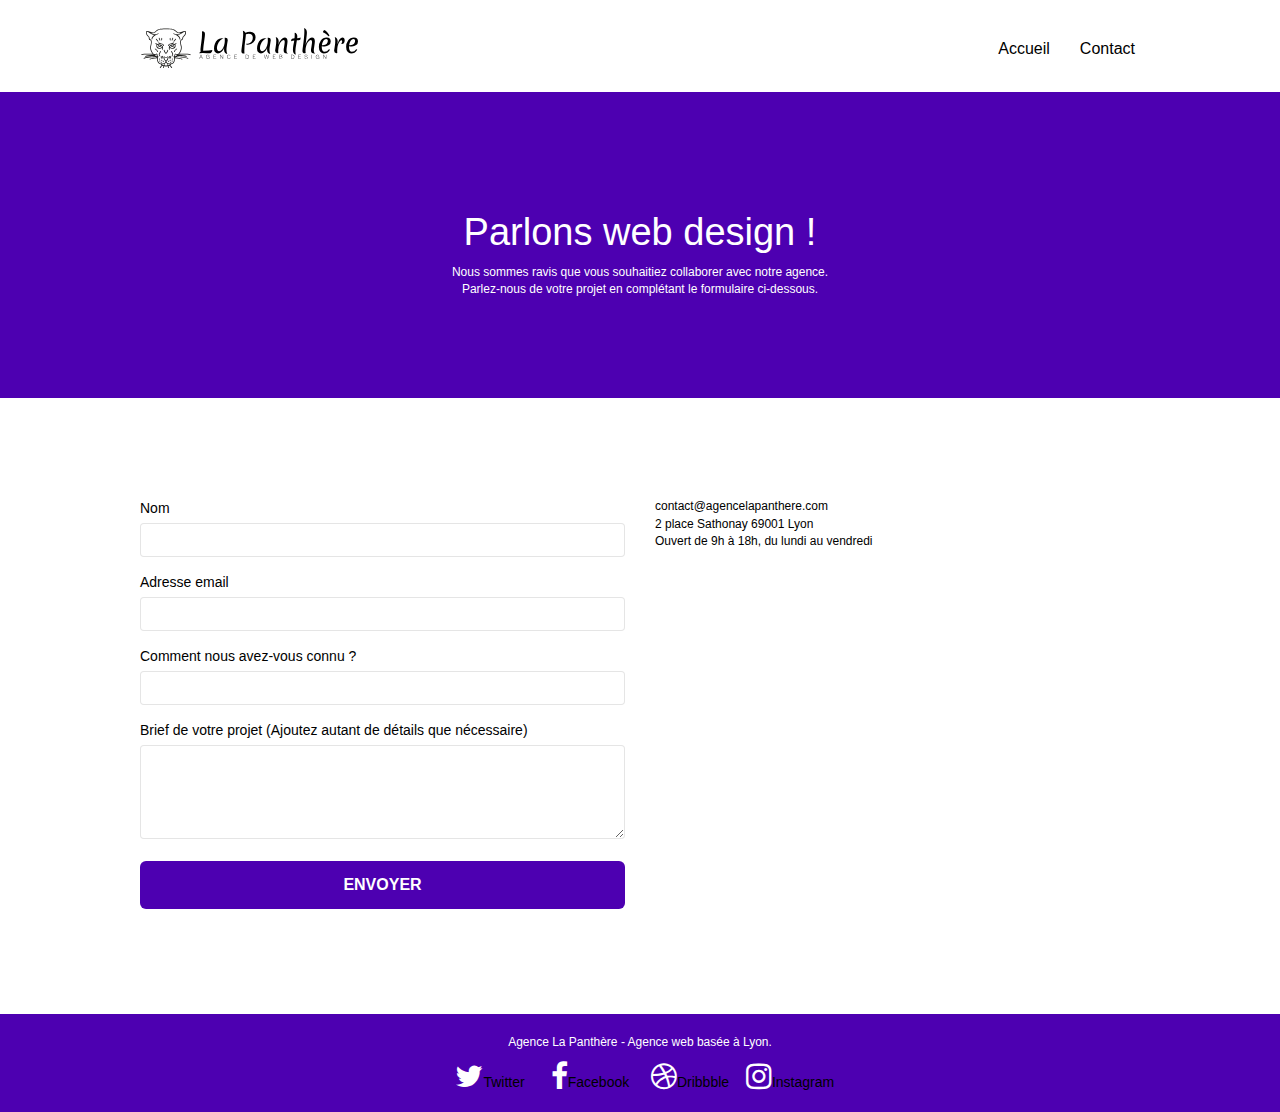
==== commit ec75f664: "label for ..." ====
--- a/contact.html
+++ b/contact.html
@@ -90,13 +90,13 @@
 						<input id="email" class="form-control" type="email" required />
 					</div>
 					<div class="form-group">
-						<label>
+						<label for="input_504">
 							Comment nous avez-vous connu ?
 						</label>
 						<input class="form-control" type="email" required id="input_504" />
 					</div>
 					<div class="form-group">
-						<label>
+						<label for="message">
 							Brief de votre projet (Ajoutez autant de détails que nécessaire)<br>
 						</label><textarea id="message" class="form-control" rows="4" cols="50" required></textarea>
 					</div> 
--- a/style.css
+++ b/style.css
@@ -133,7 +133,7 @@
 .d-bloc h5 a,
 .d-bloc h6 a,
 .d-bloc p a {
-    color: rgba(255, 255, 255, .6);
+    color: rgb(255, 255, 255);
 }
 
 .d-bloc .a-btn:hover,
@@ -650,7 +650,7 @@
 a {
     font-family: "helvetica";
     font-weight: 400;
-    color: #575757!important;
+    color: #000000!important;
 }
 
 .container {
@@ -770,7 +770,7 @@
 }
 
 .bgc-atomic-tangerine {
-    background-color: #320eb4;
+    background-color: #4d00b1;
 }
 
 .tc-white {
@@ -778,7 +778,7 @@
 }
 
 .btn-atomic-tangerine {
-    background: #320eb4;
+    background: #4d00b1;
     color: #FFFFFF!important;
 }
 
@@ -810,10 +810,6 @@
 
 .bg-dots-bg {
     background-image: url("img/dots-bg.png");
-}
-
-.bg-lines-h2-bg {
-    background-image: url("img/lines-h2-bg.png");
 }
 
 .bg-banniere {
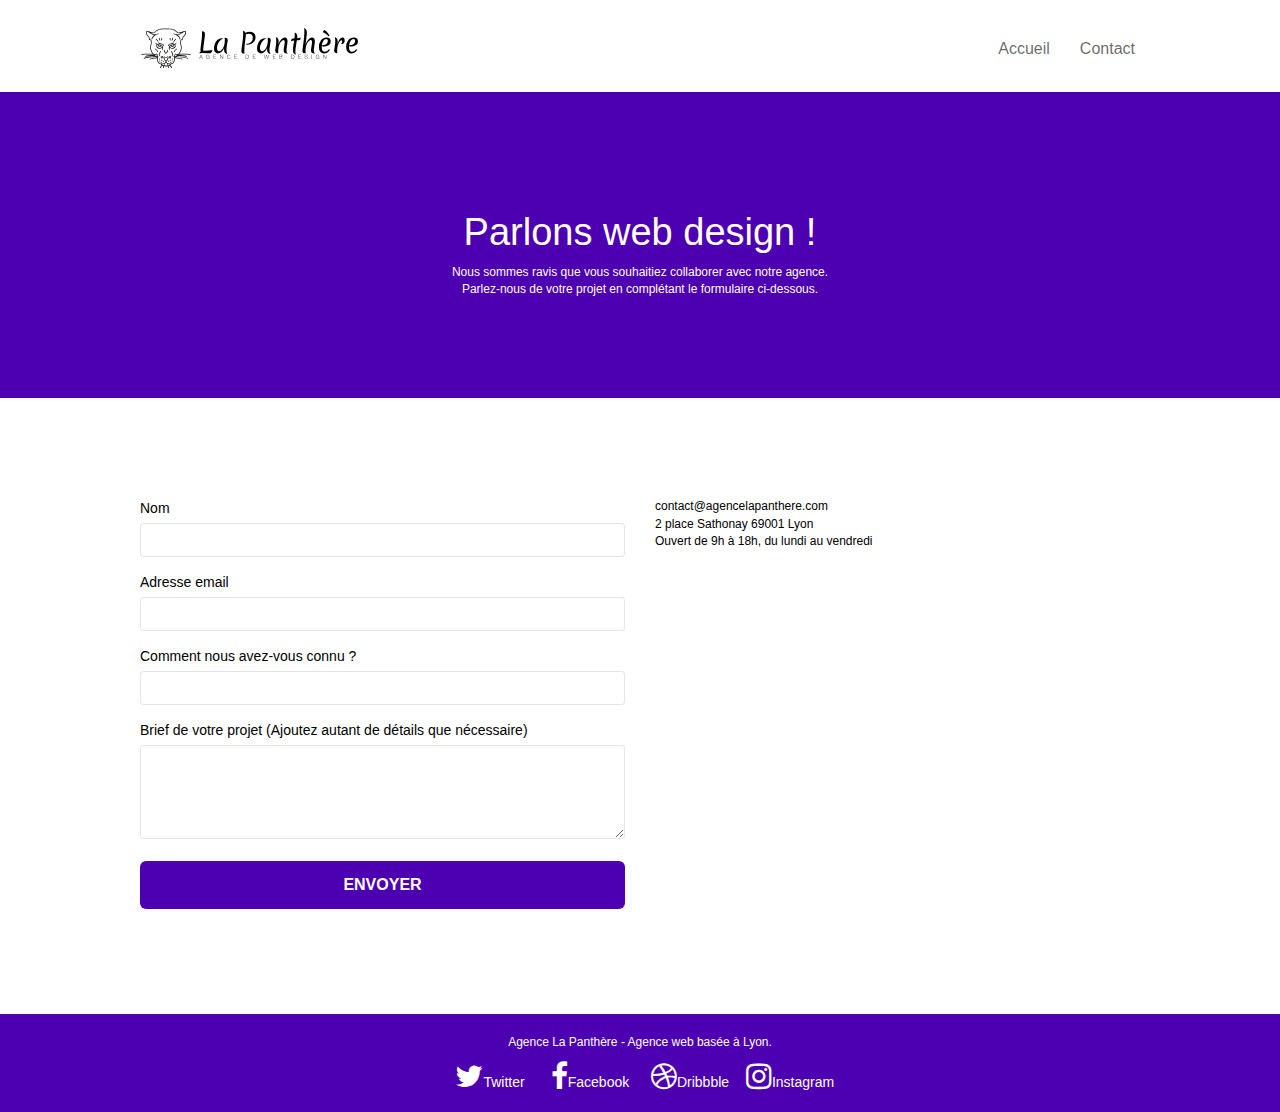
==== commit b0a0b47b: "ajout navbar" ====
--- a/contact.html
+++ b/contact.html
@@ -34,10 +34,13 @@
 <header class="bloc bgc-white l-bloc ">
 	<div class="container bloc-sm">
 
-		<nav class="navbar row">
+		<nav class="sb navbar row">
 			<div class="navbar-header">
 				<a class="navbar-brand" href="index.html"><img src="img/agence-la-panthere-monochrome.svg" alt="paris web design logo agence web meilleure agence" height="40" /></a>
 			</div>
+			<button id="nav-toggle" type="button" class="ui-navbar-toggle navbar-toggle" data-toggle="collapse" data-target=".navbar-1">
+				<span class="icon-bar"></span><span class="icon-bar"></span><span class="icon-bar"></span>
+			</button>
 			<div class="collapse navbar-collapse navbar-1 special-dropdown-nav">
 				<ul class="site-navigation nav navbar-nav">
 					<li>
--- a/style.css
+++ b/style.css
@@ -88,11 +88,6 @@
     bottom: 0;
     left: 0;
     right: 0;
-}
-
-.texture-paper::before {
-    background: url("img/texture-paper.png");
-    background-size: 280px 280px;
 }
 
 .b-parallax {
@@ -638,6 +633,10 @@
     background: none;
 }
 
+.text-center a {
+    color:#ffffff;
+}
+
 h1,
 h2,
 h3,
@@ -650,7 +649,7 @@
 a {
     font-family: "helvetica";
     font-weight: 400;
-    color: #000000!important;
+    color: #000000;
 }
 
 .container {
